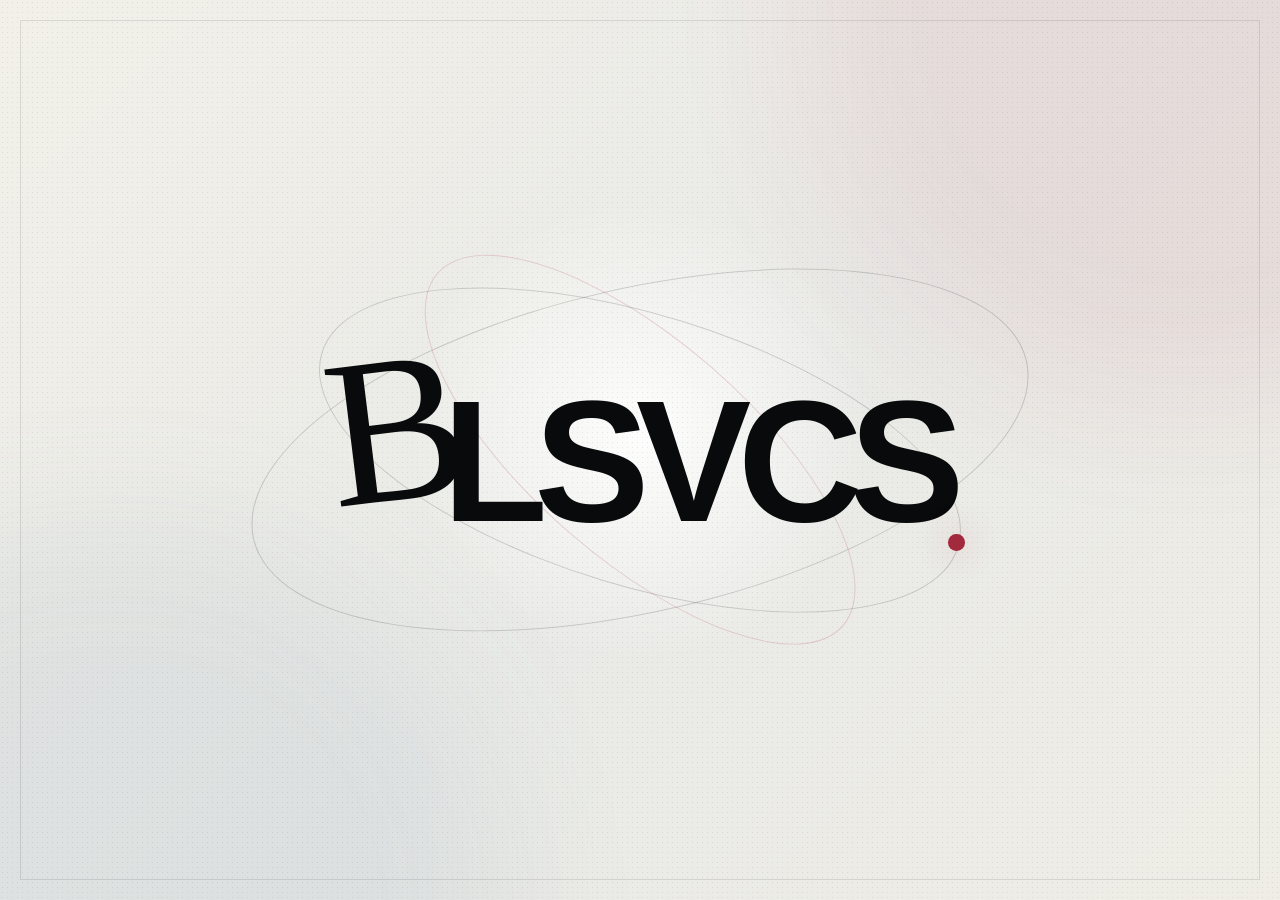
==== index.html @ bbbaa90c "Publish independent BLSVCS static site" ====
<!doctype html>
<html lang="lv">
  <head>
    <meta charset="utf-8" />
    <meta name="viewport" content="width=device-width, initial-scale=1" />
    <title>BLSVCS</title>
    <meta name="description" content="BLSVCS — official website." />
    <link rel="canonical" href="https://www.blsvcs.lv/" />
    <link rel="icon" href="/favicon.svg" type="image/svg+xml" />
    <meta property="og:title" content="BLSVCS" />
    <meta property="og:description" content="BLSVCS — official website." />
    <meta property="og:type" content="website" />
    <meta property="og:url" content="https://www.blsvcs.lv/" />
    <meta property="og:image" content="https://www.blsvcs.lv/og.png" />
    <meta name="twitter:card" content="summary_large_image" />
    <meta name="twitter:title" content="BLSVCS" />
    <meta name="twitter:description" content="BLSVCS — official website." />
    <meta name="twitter:image" content="https://www.blsvcs.lv/og.png" />
    <link rel="stylesheet" href="/styles.css" />
  </head>
  <body>
    <main class="home-kinetic">
      <div class="home-glow home-glow-warm" aria-hidden="true"></div>
      <div class="home-glow home-glow-cool" aria-hidden="true"></div>
      <div class="home-orbit home-orbit-one" aria-hidden="true"></div>
      <div class="home-orbit home-orbit-two" aria-hidden="true"></div>
      <div class="home-orbit home-orbit-three" aria-hidden="true"></div>

      <section class="home-brand" aria-labelledby="brand-name">
        <h1 id="brand-name" class="home-wordmark">
          <span class="home-initial">B</span>
          <span class="home-rest">LSVCS</span>
          <span class="home-signature" aria-hidden="true"></span>
        </h1>
      </section>
    </main>
  </body>
</html>
---- styles.css ----
:root {
  --ink: #090a0c;
  --paper: #f4f1e9;
  --accent: #a3293d;
}

* {
  box-sizing: border-box;
}

html,
body {
  min-height: 100%;
  margin: 0;
}

body {
  background: var(--paper);
  color: var(--ink);
  font-family: Arial, Helvetica, sans-serif;
}

.home-kinetic {
  position: relative;
  display: grid;
  min-height: 100vh;
  min-height: 100svh;
  place-items: center;
  overflow: hidden;
  isolation: isolate;
  background:
    radial-gradient(circle at 50% 48%, rgba(255, 255, 255, 0.92), transparent 29%),
    linear-gradient(135deg, #f2f0e9 0%, #e9eae7 54%, #efede6 100%);
}

.home-kinetic::before {
  position: absolute;
  inset: 0;
  z-index: -3;
  opacity: 0.38;
  background-image: radial-gradient(rgba(9, 10, 12, 0.22) 0.45px, transparent 0.45px);
  background-size: 5px 5px;
  content: "";
}

.home-kinetic::after {
  position: absolute;
  inset: 20px;
  z-index: 3;
  border: 1px solid rgba(9, 10, 12, 0.11);
  pointer-events: none;
  content: "";
}

.home-glow {
  position: absolute;
  z-index: -2;
  width: min(62vw, 900px);
  aspect-ratio: 1;
  border-radius: 50%;
  filter: blur(70px);
  opacity: 0.6;
}

.home-glow-warm {
  top: -43%;
  right: -24%;
  background: rgba(163, 41, 61, 0.13);
}

.home-glow-cool {
  bottom: -46%;
  left: -22%;
  background: rgba(95, 126, 153, 0.16);
}

.home-orbit {
  position: absolute;
  z-index: -1;
  width: min(62vw, 880px);
  aspect-ratio: 2.45;
  border: 1px solid rgba(9, 10, 12, 0.16);
  border-radius: 50%;
  transform-origin: center;
}

.home-orbit-one {
  transform: rotate(-13deg);
  animation: orbit-drift-one 12s ease-in-out infinite alternate;
}

.home-orbit-two {
  width: min(52vw, 730px);
  transform: rotate(17deg);
  animation: orbit-drift-two 14s ease-in-out infinite alternate;
}

.home-orbit-three {
  width: min(42vw, 590px);
  border-color: rgba(163, 41, 61, 0.18);
  transform: rotate(41deg);
  animation: orbit-drift-three 16s ease-in-out infinite alternate;
}

.home-brand {
  position: relative;
  z-index: 1;
  padding: 3rem;
  animation: home-brand-in 1.2s cubic-bezier(0.22, 1, 0.36, 1) both;
}

.home-wordmark {
  position: relative;
  display: flex;
  align-items: baseline;
  margin: 0;
  color: var(--ink);
  font-size: clamp(4.7rem, 13.5vw, 13rem);
  font-weight: 600;
  letter-spacing: -0.078em;
  line-height: 0.76;
  white-space: nowrap;
}

.home-initial {
  display: inline-block;
  margin-right: -0.01em;
  font-family: Georgia, "Times New Roman", serif;
  font-size: 1.22em;
  font-weight: 400;
  letter-spacing: -0.12em;
  transform: translateY(-0.1em) rotate(-7deg);
  transform-origin: 55% 65%;
  animation: initial-float 5s ease-in-out infinite;
}

.home-rest {
  display: inline-block;
  animation: letters-breathe 5s ease-in-out infinite;
}

.home-signature {
  position: absolute;
  right: -0.08em;
  bottom: -0.12em;
  width: 0.095em;
  aspect-ratio: 1;
  border-radius: 50%;
  background: var(--accent);
  box-shadow: 0 0 35px rgba(163, 41, 61, 0.3);
  animation: signature-pulse 5s ease-in-out infinite;
}

@keyframes home-brand-in {
  from {
    opacity: 0;
    transform: translateY(18px) scale(0.985);
  }
  to {
    opacity: 1;
    transform: translateY(0) scale(1);
  }
}

@keyframes letters-breathe {
  0%,
  100% {
    letter-spacing: -0.078em;
  }
  50% {
    letter-spacing: -0.035em;
  }
}

@keyframes initial-float {
  0%,
  100% {
    transform: translateY(-0.1em) rotate(-7deg);
  }
  50% {
    transform: translateY(-0.14em) rotate(-4deg);
  }
}

@keyframes signature-pulse {
  0%,
  100% {
    transform: scale(1);
  }
  50% {
    transform: scale(0.82);
  }
}

@keyframes orbit-drift-one {
  from {
    transform: rotate(-13deg) scale(1);
  }
  to {
    transform: rotate(-9deg) scale(1.035);
  }
}

@keyframes orbit-drift-two {
  from {
    transform: rotate(17deg) scale(1);
  }
  to {
    transform: rotate(12deg) scale(0.96);
  }
}

@keyframes orbit-drift-three {
  from {
    transform: rotate(41deg) scale(1);
  }
  to {
    transform: rotate(46deg) scale(1.04);
  }
}

@media (max-width: 700px) {
  .home-kinetic::after {
    inset: 14px;
  }

  .home-brand {
    padding: 2rem 1.75rem;
  }

  .home-wordmark {
    font-size: clamp(3.25rem, 17vw, 5.5rem);
  }

  .home-orbit-one {
    width: 105vw;
  }

  .home-orbit-two {
    width: 92vw;
  }

  .home-orbit-three {
    width: 72vw;
  }
}

@media (prefers-reduced-motion: reduce) {
  .home-brand,
  .home-initial,
  .home-rest,
  .home-signature,
  .home-orbit {
    animation: none;
  }
}
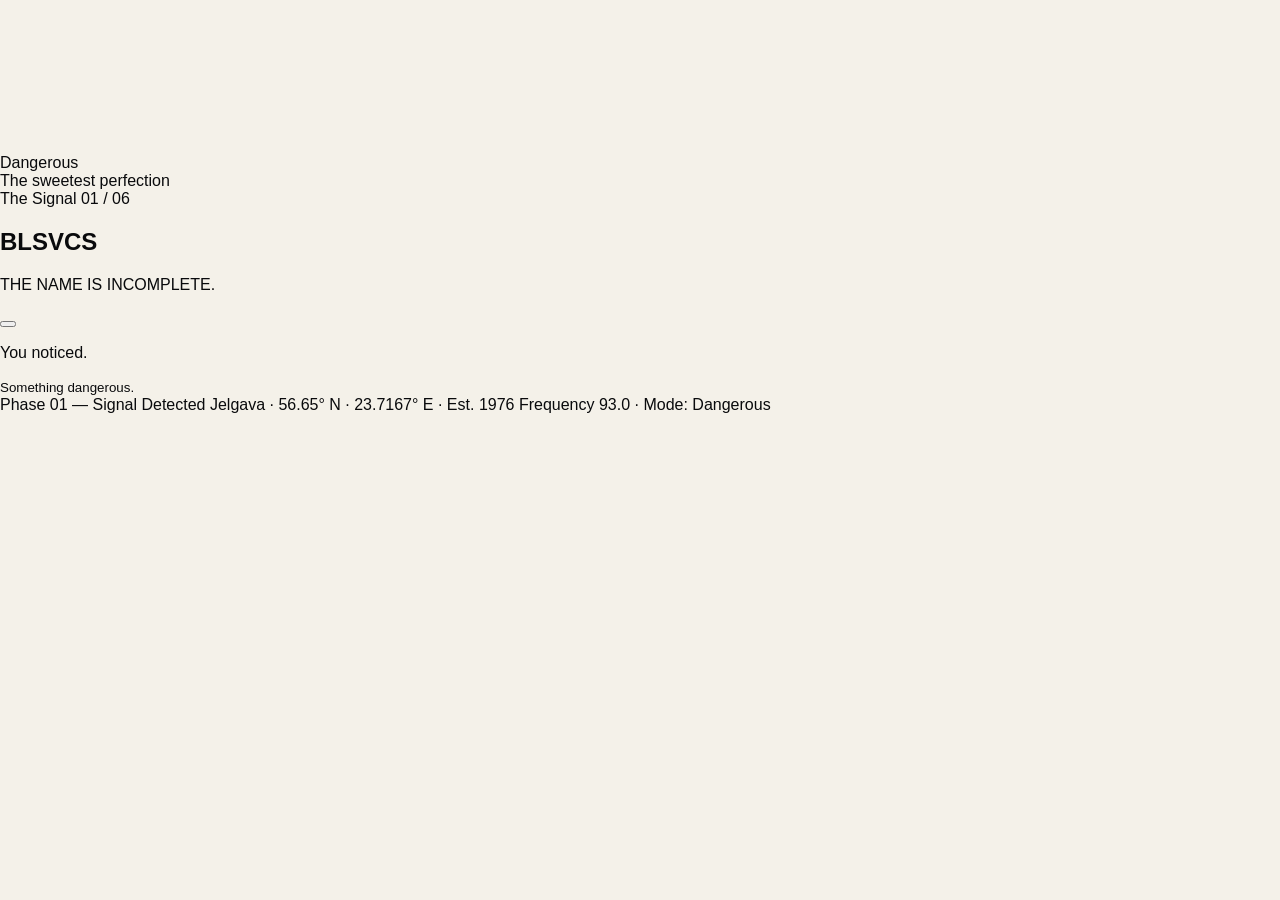
==== commit d02e2f43: "Build The Signal landing page" ====
--- a/index.html
+++ b/index.html
@@ -1,38 +1,75 @@
 <!doctype html>
-<html lang="lv">
+<html lang="en">
   <head>
     <meta charset="utf-8" />
     <meta name="viewport" content="width=device-width, initial-scale=1" />
-    <title>BLSVCS</title>
-    <meta name="description" content="BLSVCS — official website." />
+    <title>BLSVCS — THE SIGNAL</title>
+    <meta name="description" content="BLSVCS. Built quietly. Meant to move loudly. Phase 01 — signal detected from Jelgava, est. 1976." />
+    <meta name="author" content="BLSVCS" />
     <link rel="canonical" href="https://www.blsvcs.lv/" />
-    <link rel="icon" href="/favicon.svg" type="image/svg+xml" />
-    <meta property="og:title" content="BLSVCS" />
-    <meta property="og:description" content="BLSVCS — official website." />
+    <meta property="og:title" content="BLSVCS — THE SIGNAL" />
+    <meta property="og:description" content="Not announced. Not explained. Not yet. Phase 01 — signal detected." />
     <meta property="og:type" content="website" />
     <meta property="og:url" content="https://www.blsvcs.lv/" />
     <meta property="og:image" content="https://www.blsvcs.lv/og.png" />
     <meta name="twitter:card" content="summary_large_image" />
-    <meta name="twitter:title" content="BLSVCS" />
-    <meta name="twitter:description" content="BLSVCS — official website." />
+    <meta name="twitter:title" content="BLSVCS — THE SIGNAL" />
+    <meta name="twitter:description" content="Not announced. Not explained. Not yet." />
     <meta name="twitter:image" content="https://www.blsvcs.lv/og.png" />
-    <link rel="stylesheet" href="/styles.css" />
+    <meta name="theme-color" content="#111214" />
+    <link rel="icon" href="favicon.svg" type="image/svg+xml" />
+    <link rel="preconnect" href="https://fonts.googleapis.com" />
+    <link rel="preconnect" href="https://fonts.gstatic.com" crossorigin />
+    <link href="https://fonts.googleapis.com/css2?family=Cormorant+Garamond:wght@300;400&amp;family=Space+Mono:wght@400;700&amp;display=swap" rel="stylesheet" />
+    <link rel="stylesheet" href="styles.css" />
+    <script src="script.js" defer></script>
   </head>
   <body>
-    <main class="home-kinetic">
-      <div class="home-glow home-glow-warm" aria-hidden="true"></div>
-      <div class="home-glow home-glow-cool" aria-hidden="true"></div>
-      <div class="home-orbit home-orbit-one" aria-hidden="true"></div>
-      <div class="home-orbit home-orbit-two" aria-hidden="true"></div>
-      <div class="home-orbit home-orbit-three" aria-hidden="true"></div>
+    <main class="signal" id="signal">
+      <div class="atmosphere" aria-hidden="true"></div>
+      <div class="rings parallax-deep" aria-hidden="true"></div>
+      <div class="hairlines parallax-mid" aria-hidden="true"></div>
+      <div class="halo" aria-hidden="true"></div>
+      <canvas id="particles" aria-hidden="true"></canvas>
+      <div class="grain" aria-hidden="true"></div>
+      <div class="surge" id="surge" aria-hidden="true">
+        <div class="danger-flash"></div>
+        <div class="danger-scan"></div>
+        <div class="danger-wrap"><span class="danger-word">Dangerous</span></div>
+      </div>
 
-      <section class="home-brand" aria-labelledby="brand-name">
-        <h1 id="brand-name" class="home-wordmark">
-          <span class="home-initial">B</span>
-          <span class="home-rest">LSVCS</span>
-          <span class="home-signature" aria-hidden="true"></span>
-        </h1>
-      </section>
+      <span class="vertical-secret" aria-hidden="true">The sweetest perfection</span>
+
+      <div class="frame">
+        <header class="topline rise">
+          <span>The Signal</span>
+          <span class="counter" id="counter">01 / 06</span>
+        </header>
+
+        <section class="hero">
+          <div class="orbit parallax-near" aria-hidden="true"></div>
+          <h1 class="wordmark rise parallax-word">BLSVCS</h1>
+          <div class="rule rise" aria-hidden="true"></div>
+          <div class="line-stage" aria-live="polite" role="status">
+            <p class="line" id="line">THE NAME IS INCOMPLETE.</p>
+          </div>
+          <div class="signal-action">
+            <button class="signal-button" id="signalButton" type="button" aria-label="Signal">
+              <span></span>
+            </button>
+            <div class="noticed" id="noticed">
+              <p>You noticed.</p>
+              <small>Something dangerous.</small>
+            </div>
+          </div>
+        </section>
+
+        <footer class="footer rise">
+          <span>Phase 01 — Signal Detected</span>
+          <span class="muted">Jelgava · 56.65° N · 23.7167° E · Est. 1976</span>
+          <span class="frequency">Frequency 93.0 · Mode: Dangerous</span>
+        </footer>
+      </div>
     </main>
   </body>
 </html>
